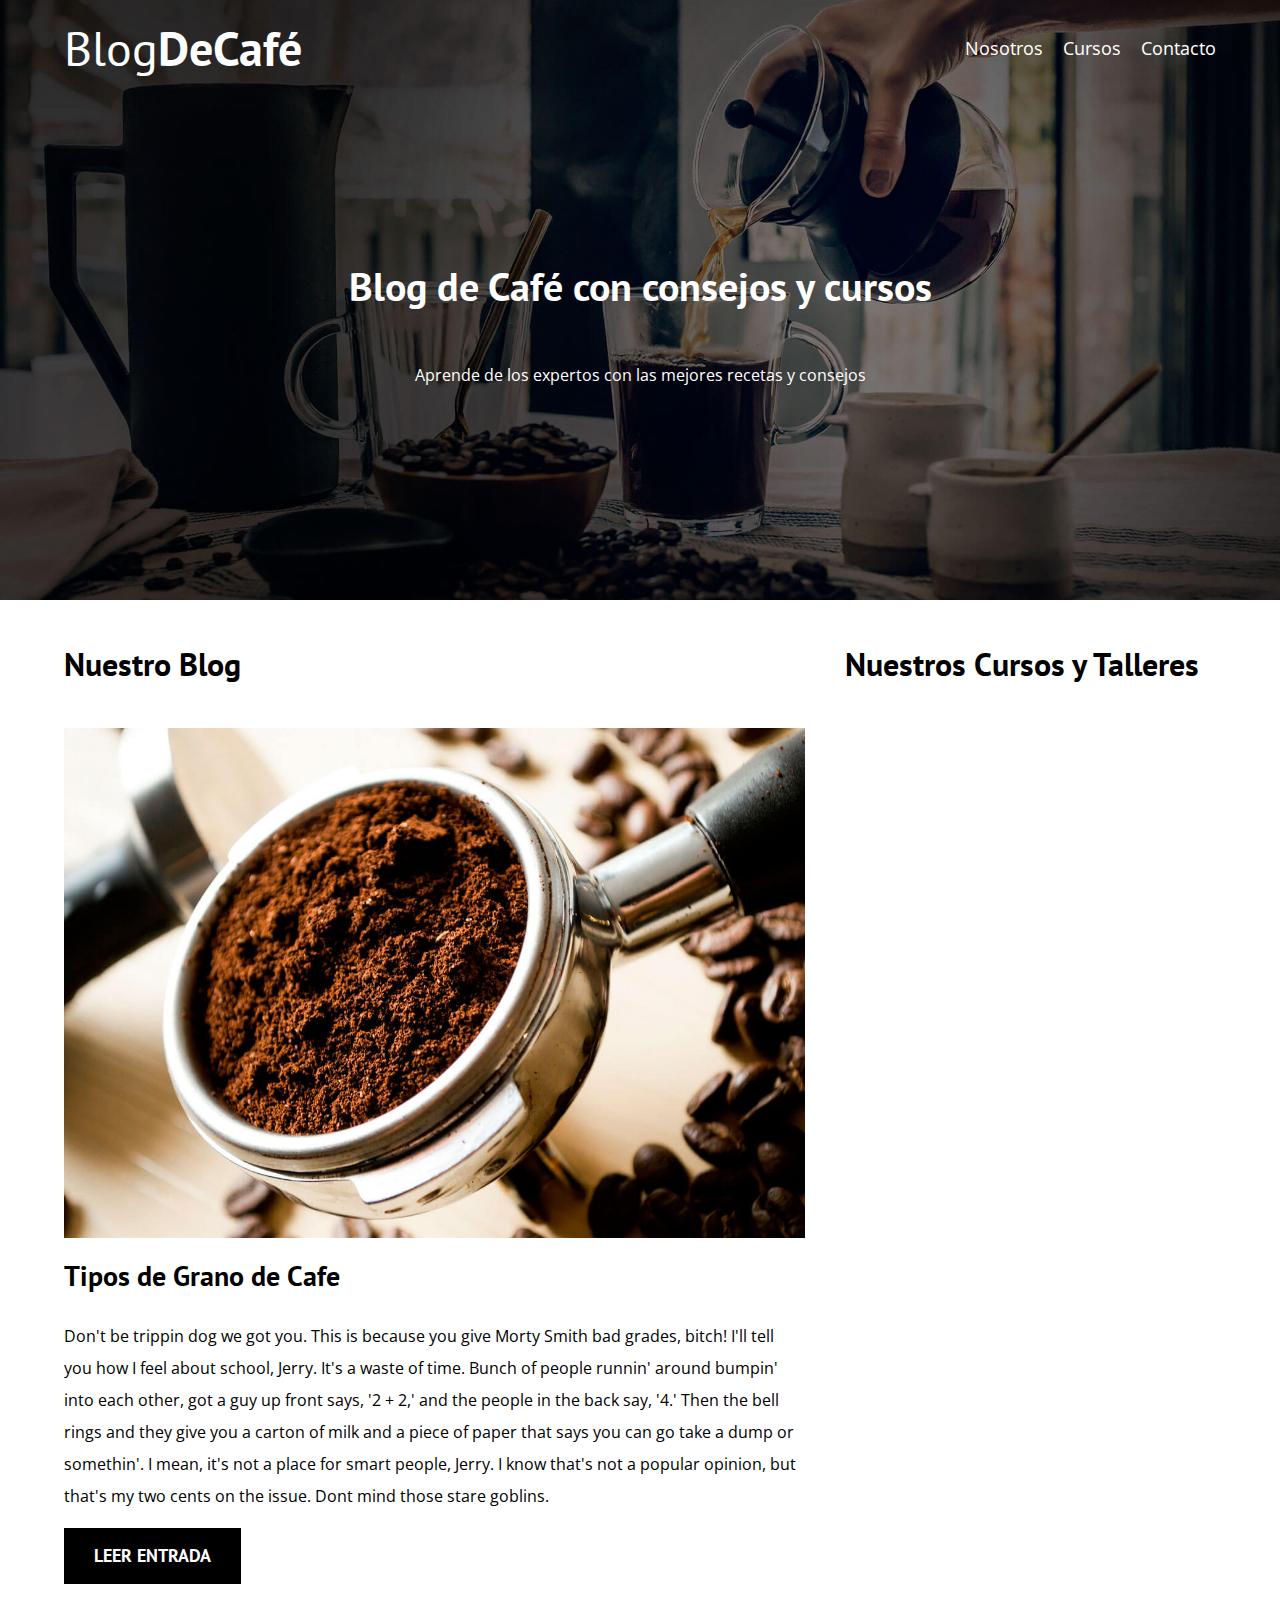
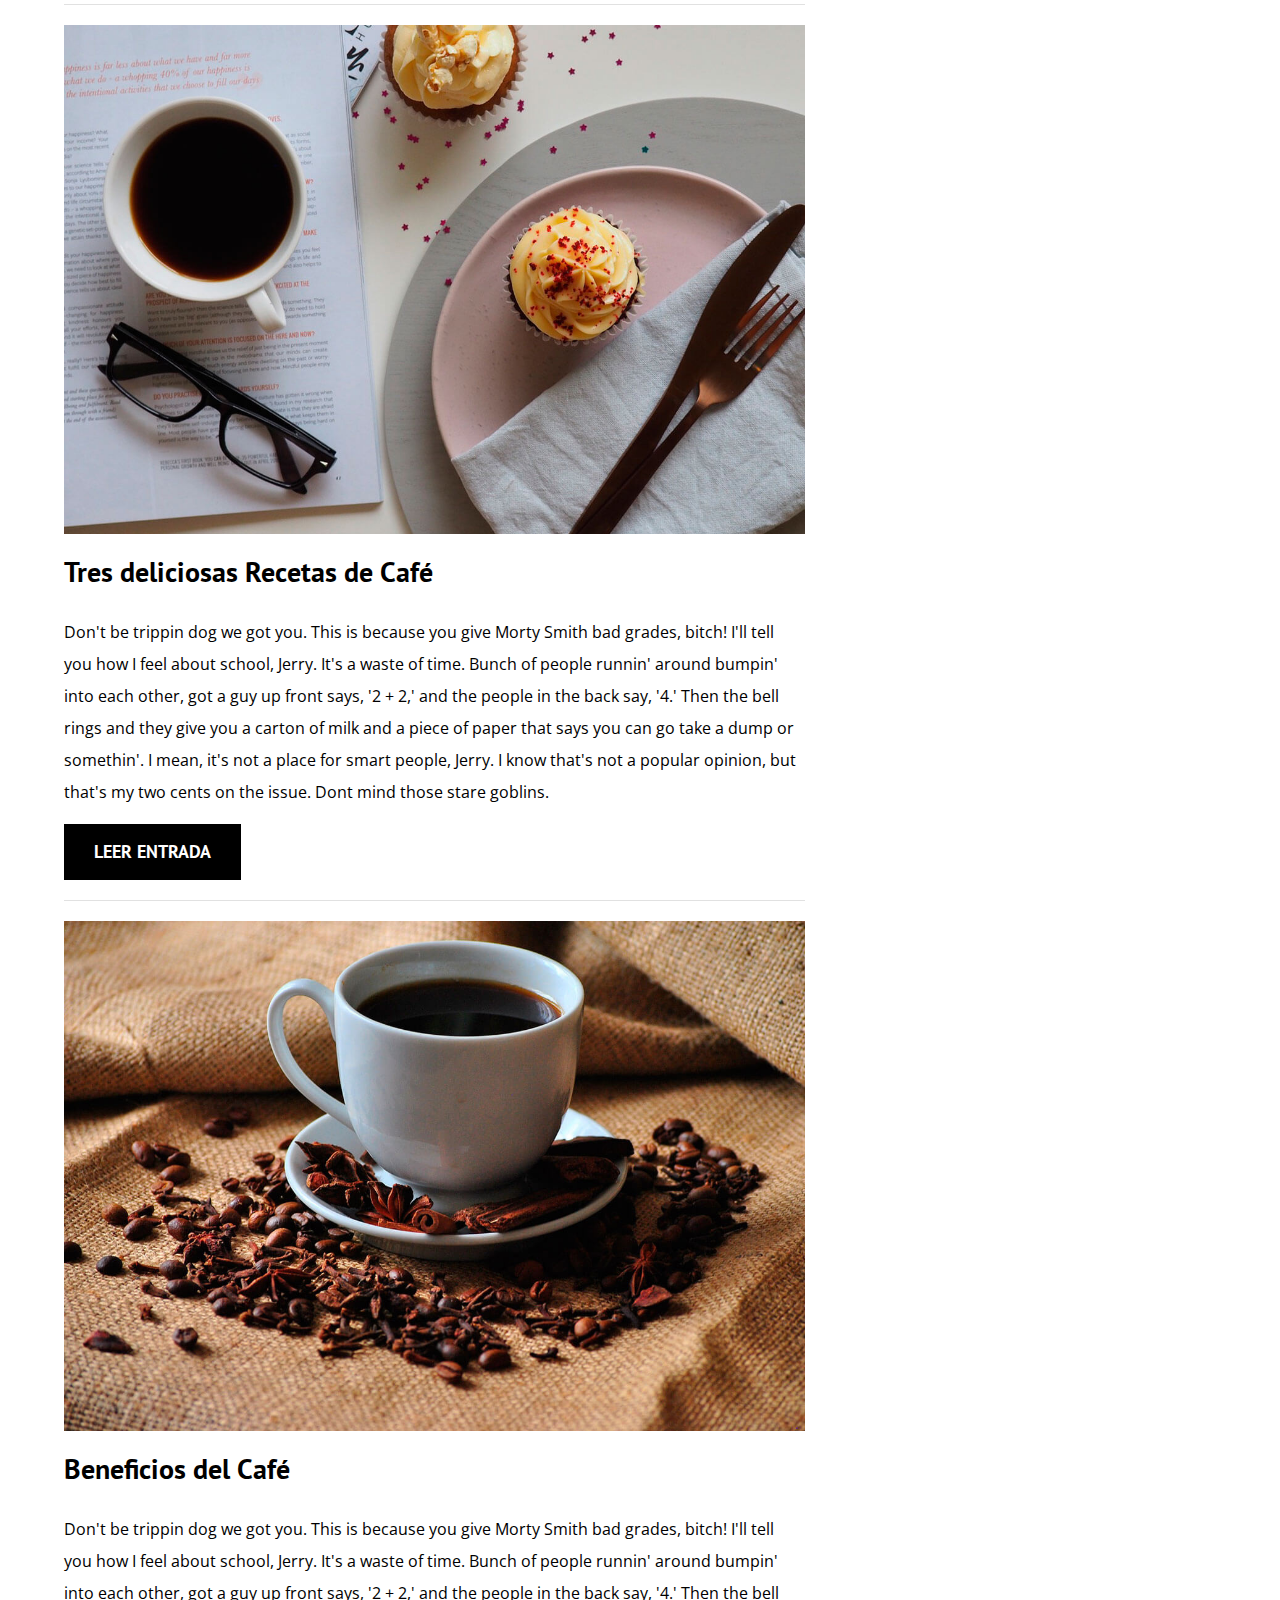
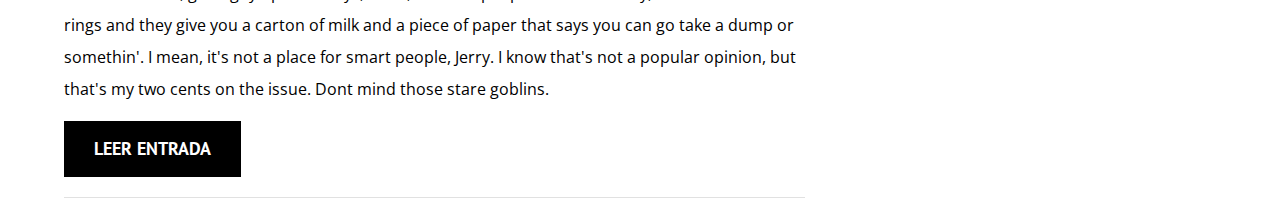
==== index.html @ fcacef81 "initial commit" ====
<!DOCTYPE html>
<html lang="en">
<head>
    <meta charset="UTF-8">
    <meta http-equiv="X-UA-Compatible" content="IE=edge">
    <meta name="viewport" content="width=device-width, initial-scale=1.0">
    <title>Blog de Café</title>
    <link rel="stylesheet" href="assets/css/normalize.css">
    <link rel="preconnect" href="https://fonts.gstatic.com">
    <link href="https://fonts.googleapis.com/css2?family=Open+Sans&family=PT+Sans:wght@400;700&display=swap" rel="stylesheet">
    <link rel="stylesheet" href="assets/css/style.css">
</head>
<body>
    <header class="header">
        <div class="contenedor">
            <div class="navbar">
                <a href="index.html" class="logo">
                    <h1 class="logo__nombre no-margin text-center">Blog<span class="logo__bold">DeCafé</span></h1>
                </a>
                <nav class="navegacion">
                    <a href="nosotros.html" class="navegacion__enlace">Nosotros</a><a href="cursos.html" class="navegacion__enlace">Cursos</a><a href="contacto.html" class="navegacion__enlace">Contacto</a>
                </nav>
            </div>
        </div>
        <div class="header__text text-center">
            <h2 class="nor-margin">
                Blog de Café con consejos y cursos
            </h2>
            <p class="no-margin">Aprende de los expertos con las mejores recetas y consejos</p>
        </div>
    </header>

    <div class="contenedor contenido-principal">
        <main class="blog">
            <h3>Nuestro Blog</h3>
            <article class="entrada">
                <div class="entrada__imagen">
                    <img src="assets/img/blog1.jpg" alt="Imagen Blog">
                </div>
                <div class="entrada__contenido">
                    <h4 class="no-margin">
                        Tipos de Grano de Cafe
                    </h4>
                    <p>Don't be trippin dog we got you. This is because you give Morty Smith bad grades, bitch! I'll tell you how I feel about school, Jerry. It's a waste of time. Bunch of people runnin' around bumpin' into each other, got a guy up front says, '2 + 2,' and the people in the back say, '4.' Then the bell rings and they give you a carton of milk and a piece of paper that says you can go take a dump or somethin'. I mean, it's not a place for smart people, Jerry. I know that's not a popular opinion, but that's my two cents on the issue. Dont mind those stare goblins.</p>
                    <a class="boton boton--primario" href="entrada.html">Leer Entrada</a>
                </div>
            </article> <!--Fin de Article-->
            <article class="entrada">
                <div class="entrada__imagen">
                    <img src="assets/img/blog2.jpg" alt="Imagen Blog">
                </div>
                <div class="entrada__contenido">
                    <h4 class="no-margin">
                        Tres deliciosas Recetas de Café
                    </h4>
                    <p>Don't be trippin dog we got you. This is because you give Morty Smith bad grades, bitch! I'll tell you how I feel about school, Jerry. It's a waste of time. Bunch of people runnin' around bumpin' into each other, got a guy up front says, '2 + 2,' and the people in the back say, '4.' Then the bell rings and they give you a carton of milk and a piece of paper that says you can go take a dump or somethin'. I mean, it's not a place for smart people, Jerry. I know that's not a popular opinion, but that's my two cents on the issue. Dont mind those stare goblins.</p>
                    <a class="boton boton--primario" href="entrada.html">Leer Entrada</a>
                </div>
            </article> <!--Fin de Article-->
            <article class="entrada">
                <div class="entrada__imagen">
                    <img src="assets/img/blog3.jpg" alt="Imagen Blog">
                </div>
                <div class="entrada__contenido">
                    <h4 class="no-margin">
                        Beneficios del Café
                    </h4>
                    <p>Don't be trippin dog we got you. This is because you give Morty Smith bad grades, bitch! I'll tell you how I feel about school, Jerry. It's a waste of time. Bunch of people runnin' around bumpin' into each other, got a guy up front says, '2 + 2,' and the people in the back say, '4.' Then the bell rings and they give you a carton of milk and a piece of paper that says you can go take a dump or somethin'. I mean, it's not a place for smart people, Jerry. I know that's not a popular opinion, but that's my two cents on the issue. Dont mind those stare goblins.</p>
                    <a class="boton boton--primario" href="entrada.html">Leer Entrada</a>
                </div>
            </article> <!--Fin de Article-->
        </main>
        <aside class="sidebar">
            <h3>Nuestros Cursos y Talleres</h3>
        </aside>
    </div>
</body>
</html>
---- assets/css/style.css ----
:root {
    --fuenteHeading:'PT Sans', sans-serif;
    --fuenteParrafos: 'Open Sans', sans-serif;

    --primario: #784d3c;
    --blanco: #fff;
    --negro: #000;
    --claro: #e1e1e1;
}

html {
    box-sizing: border-box;
    font-size: 62.5%;
}

*,
*:before,
*:after {
    box-sizing: inherit;
}

body {
    font-family: var(--fuenteParrafos);
    font-size: 1.6rem;
    line-height: 2;
}

/* Globales */

.contenedor {
    max-width: 120rem;
    width: 90%;
    margin: 0 auto;
}

a {
    text-decoration: none;
}

h1, h2, h3, h4 {
    font-family: var(--fuenteHeading);
}

h1 {
    font-size: 4.8rem;
}

h2 {
    font-size: 4rem;   
}

h3 {
    font-size: 3.2rem;
}

h4 {
    font-size: 2.8rem;
}

img {
    max-width: 100%;
}

/* Utilidades */

.no-margin {
    margin: 0;
}

.no-padding {
    padding: 0;
}

.text-center{
    text-align: center;
}

/* BEM */
/* header */
.header {
    background-image: url(../img/banner.jpg);
    height: 60rem;
    background-size: cover;
    background-repeat: no-repeat;
    background-position: center center;
}

.header__text {
    color: var(--blanco);
    margin-top: 5rem;
}

@media (min-width: 76rem) {
    .header__text {
        margin-top: 15rem;
    }
}

@media (min-width: 76rem) {
    .navbar {
        display:flex;
        justify-content: space-between;
        align-items: center;
    }
}

.logo {
    color: var(--blanco);

}

.logo__nombre {
    font-weight: normal;
}

.logo__bold {
    font-weight: bold;
}

@media (min-width: 76rem) {
    .navegacion{
        display: flex;
        gap: 2rem;
    }
}

.navegacion__enlace {
    display: block;
    text-align: center;
    font-size: 1.8rem;
    color: var(--blanco);
}

/* Main */

@media (min-width: 76rem) {
    .contenido-principal {
        display:grid;
        grid-template-columns: 2fr 1fr;
        column-gap: 4rem;
    }
}

.entrada {
    border-bottom: 1px solid var(--claro);
    margin-bottom: 2rem;
}

.entrada.last-of-type {
    border: none;
    margin-bottom: 0;
}

.boton {
    display: block;
    font-family: var(--fuenteHeading);
    color: var(--blanco);
    text-align: center;
    padding: 1rem 3rem;
    font-size: 1.8rem;
    text-transform: uppercase;
    font-weight: bold;
    margin-bottom: 2rem;
}

@media (min-width: 76rem) {
    .boton {
        display: inline-block;
    }
}

.boton--primario {
    background-color: var(--negro);
}
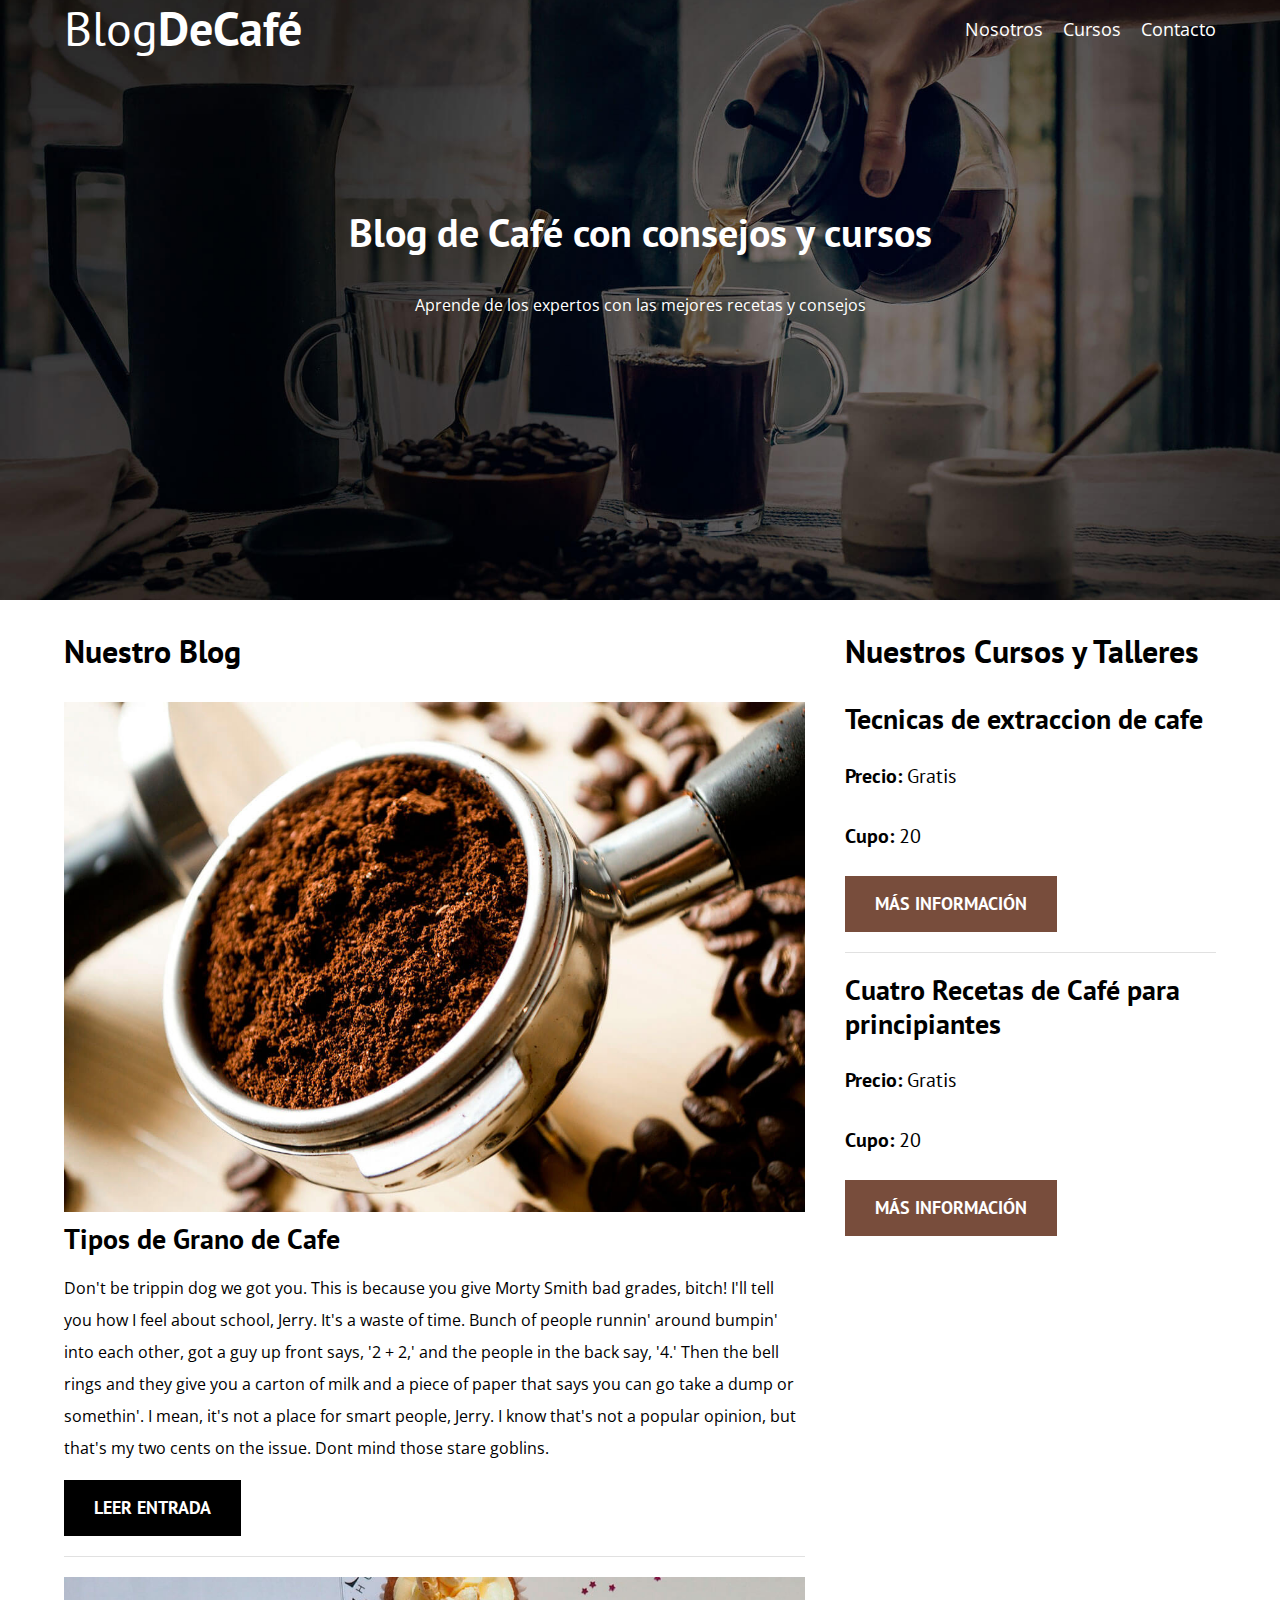
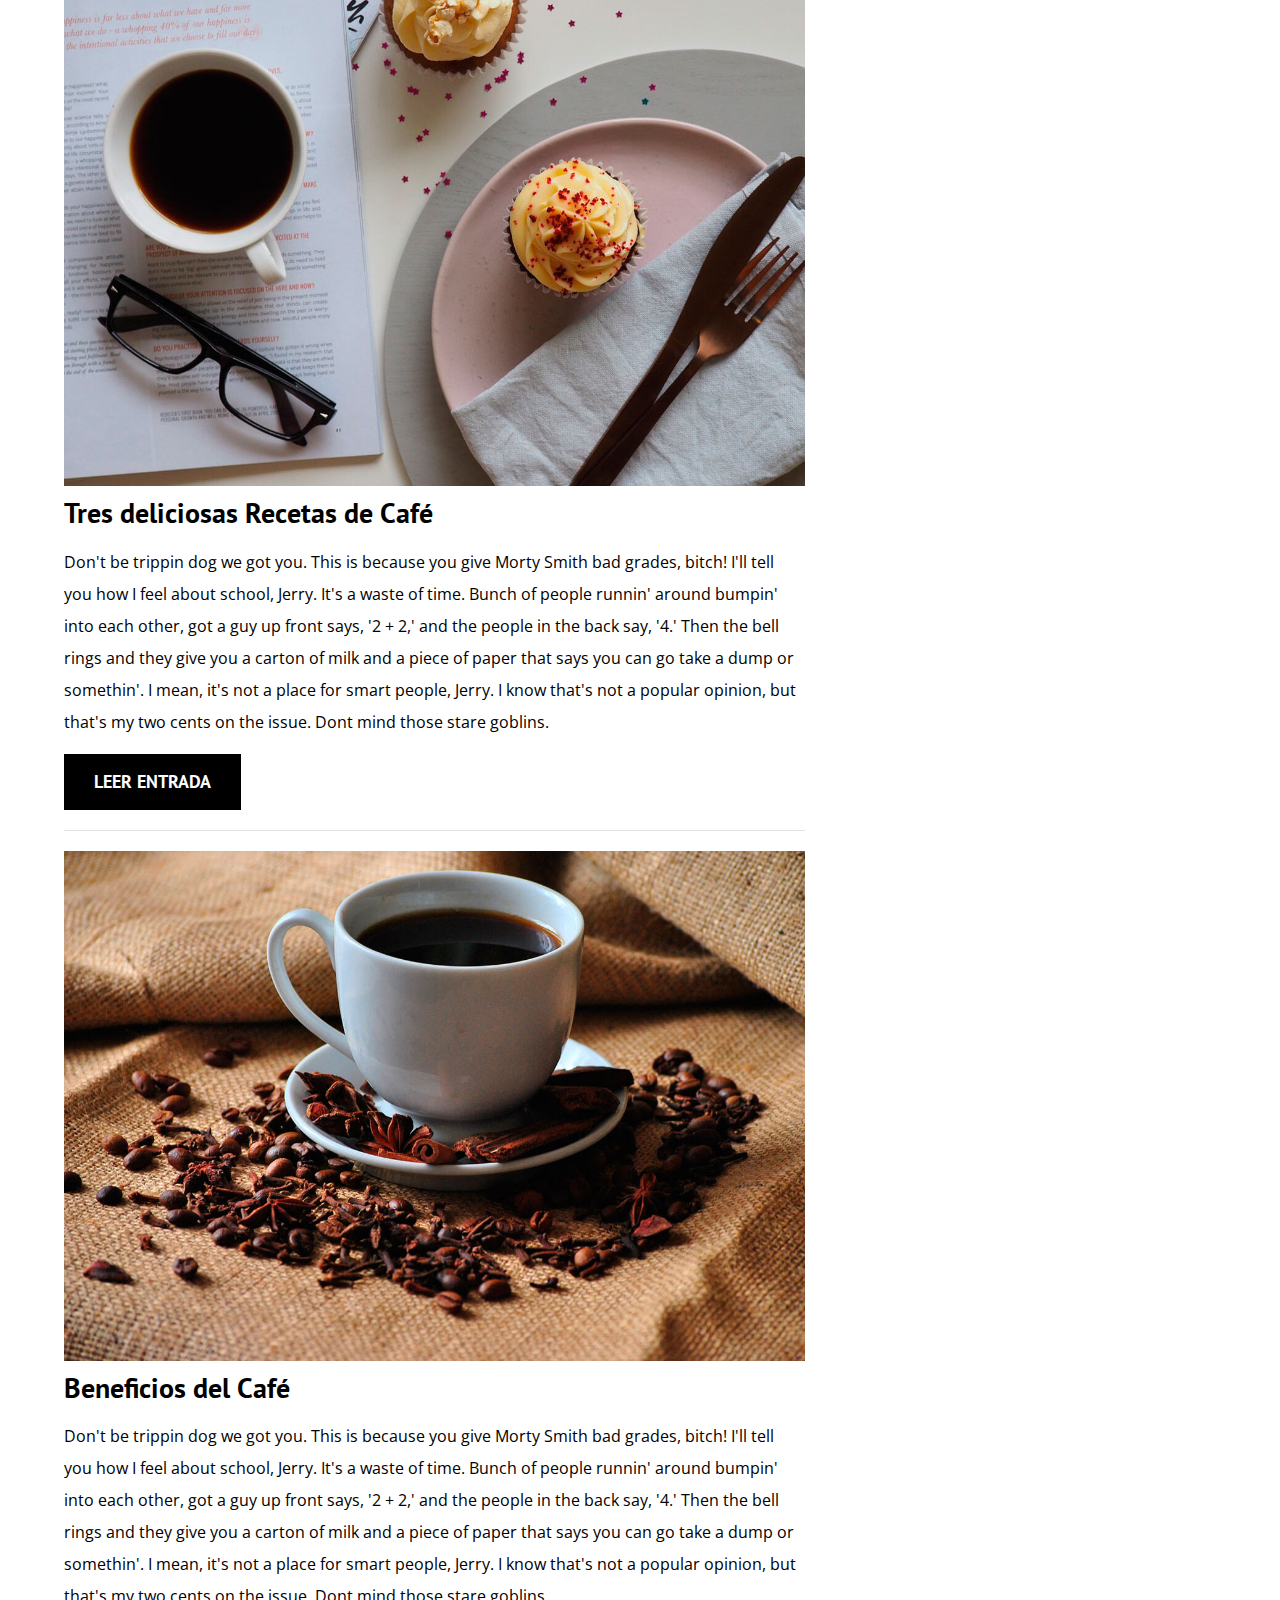
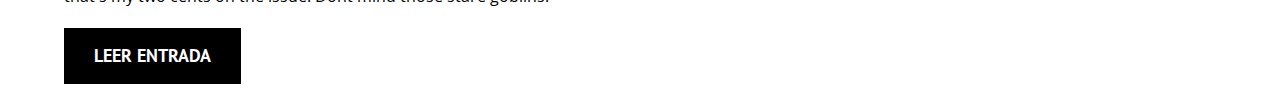
==== commit 60784f92: "Sidebar finished" ====
--- a/index.html
+++ b/index.html
@@ -72,6 +72,20 @@
         </main>
         <aside class="sidebar">
             <h3>Nuestros Cursos y Talleres</h3>
+            <ul class="cursos no-padding">
+                <li class="widget--curso">
+                    <h4 class="no-margin">Tecnicas de extraccion de cafe</h4>
+                    <p class="widget--curso__label">Precio: <span class="widget--curso__info">Gratis</span></p>
+                    <p class="widget--curso__label">Cupo: <span class="widget--curso__info">20</span></p>
+                    <a class="boton boton--secundario" href="entrada.html">Más información</a>
+                </li>
+                <li class="widget--curso">
+                    <h4 class="no-margin">Cuatro Recetas de Café para principiantes</h4>
+                    <p class="widget--curso__label">Precio: <span class="widget--curso__info">Gratis</span></p>
+                    <p class="widget--curso__label">Cupo: <span class="widget--curso__info">20</span></p>
+                    <a class="boton boton--secundario" href="entrada.html">Más información</a>
+                </li>
+            </ul>
         </aside>
     </div>
 </body>
--- a/assets/css/style.css
+++ b/assets/css/style.css
@@ -39,6 +39,7 @@
 
 h1, h2, h3, h4 {
     font-family: var(--fuenteHeading);
+    line-height: 1.2;
 }
 
 h1 {
@@ -131,7 +132,7 @@
     color: var(--blanco);
 }
 
-/* Main */
+/* Article */
 
 @media (min-width: 76rem) {
     .contenido-principal {
@@ -146,7 +147,7 @@
     margin-bottom: 2rem;
 }
 
-.entrada.last-of-type {
+.entrada:last-of-type {
     border: none;
     margin-bottom: 0;
 }
@@ -171,4 +172,38 @@
 
 .boton--primario {
     background-color: var(--negro);
+}
+
+/* Sidebar */
+
+.boton--secundario {
+    background-color: var(--primario);
+}
+
+.cursos {
+    list-style: none;
+}
+
+.widget--curso {
+    border-bottom: 1px solid var(--claro);
+    margin-bottom: 2rem;
+}
+
+.widget--curso:last-of-type {
+    border: none;
+    margin-bottom: 0;
+}
+
+.widget--curso__label {
+    font-family: var(--fuenteHeading);
+    font-weight: bold;
+}
+
+.widget--curso__info  {
+    font-weight: normal;
+}
+
+.widget--curso__label,
+.widget--curso__info {
+    font-size: 2rem;
 }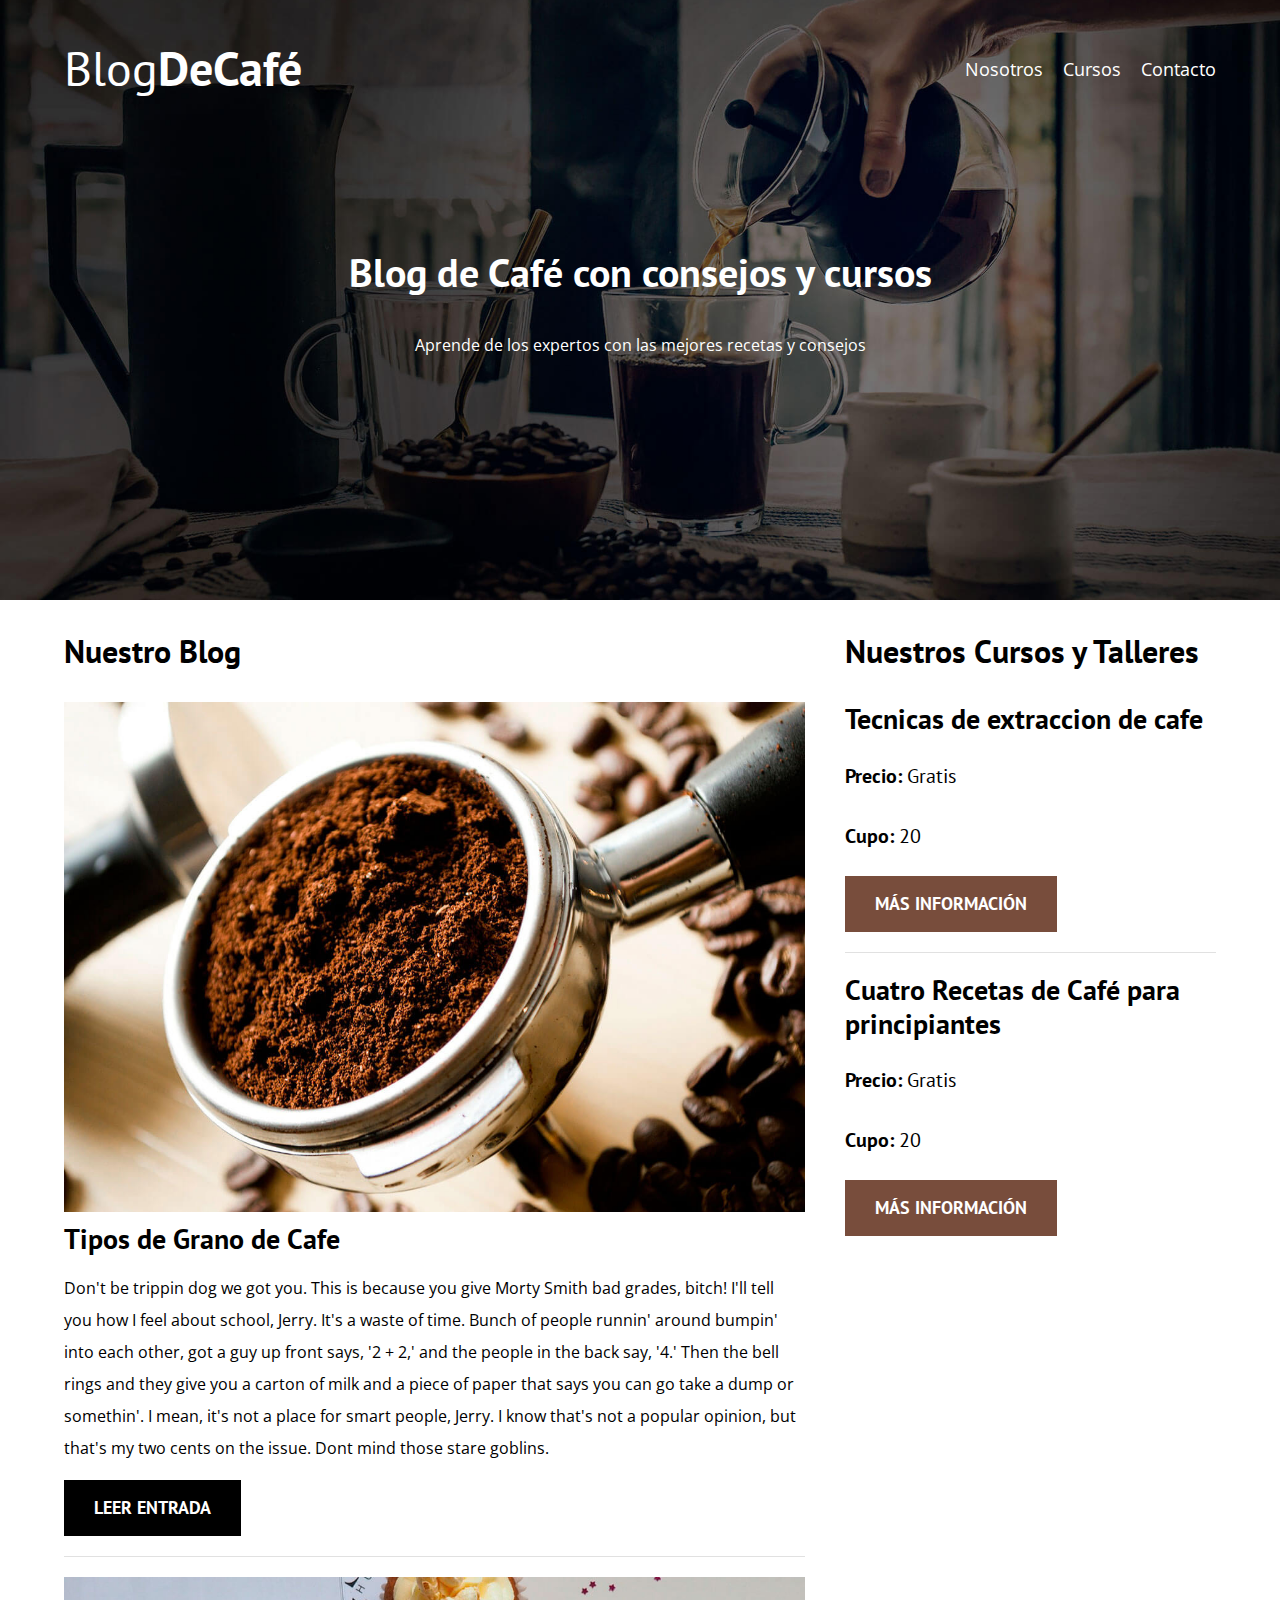
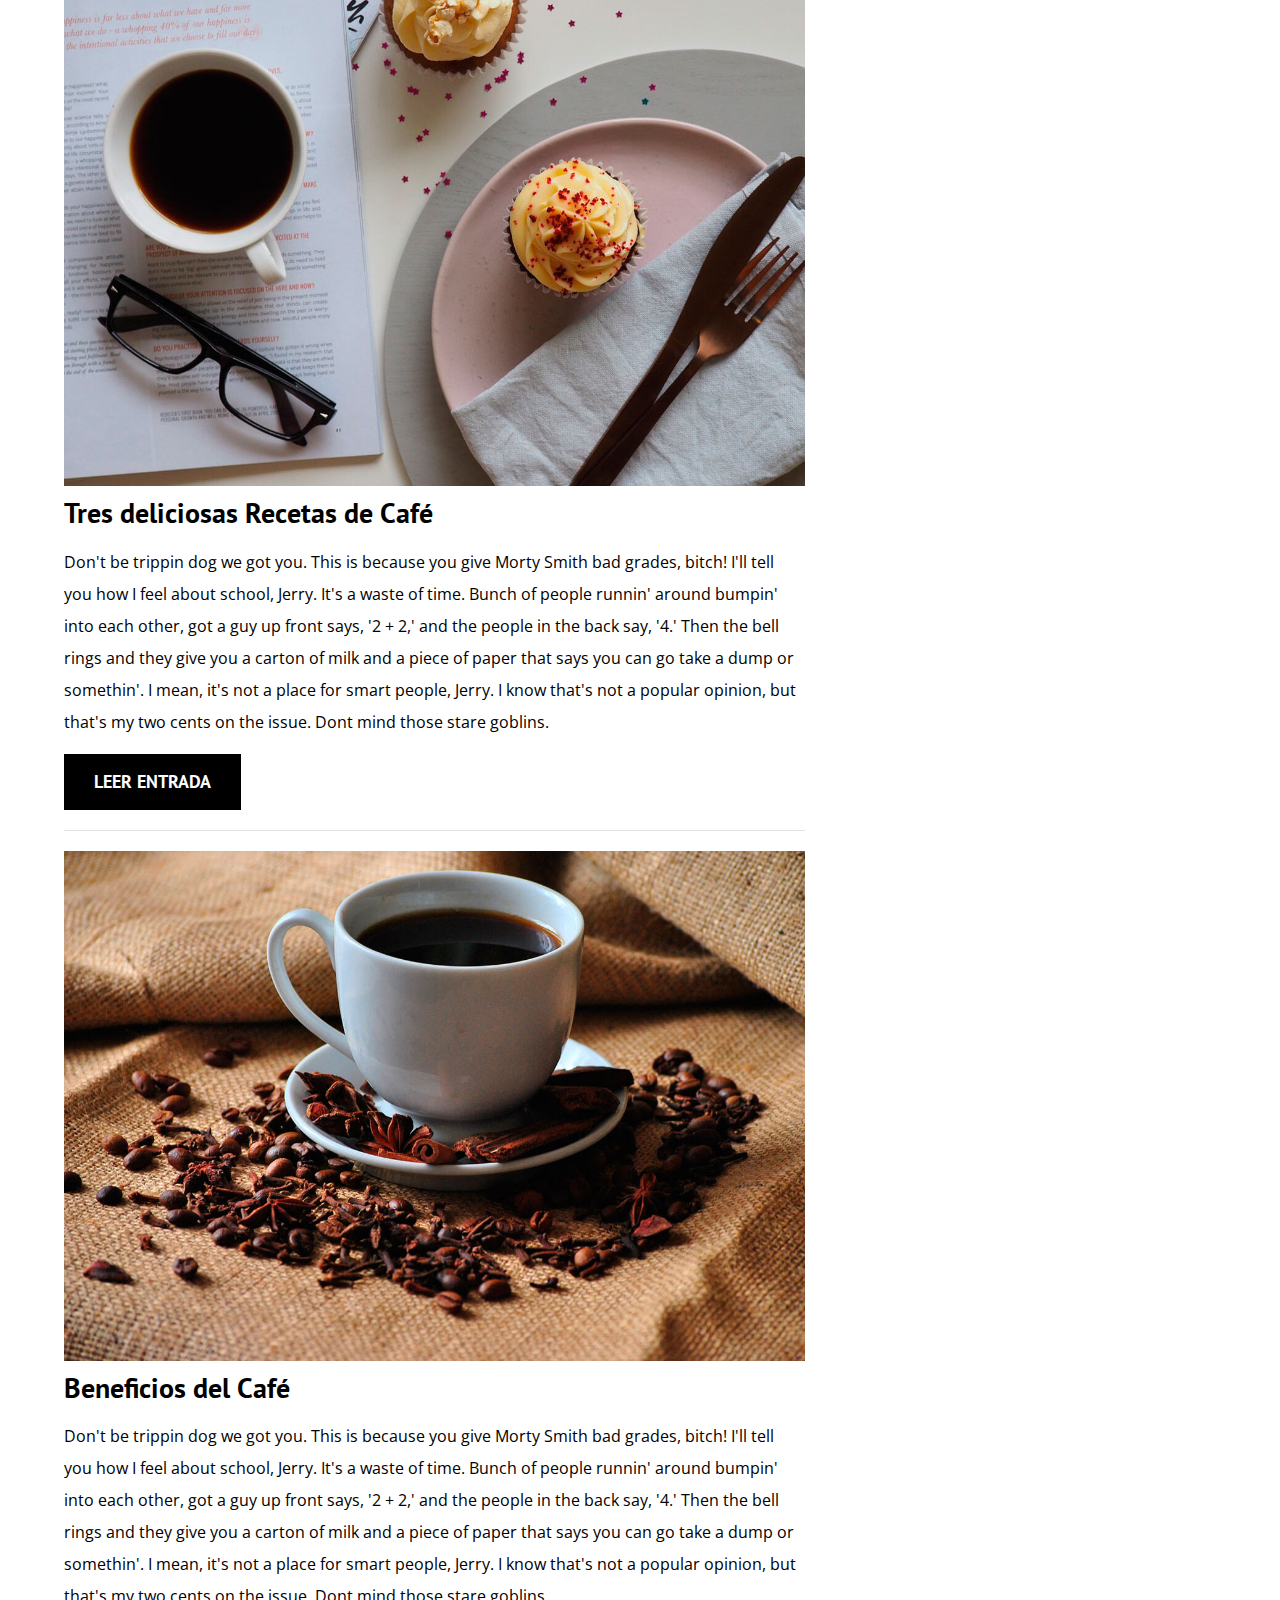
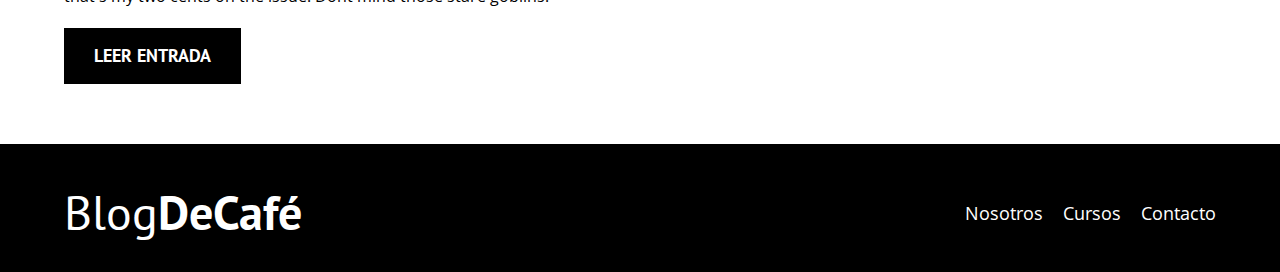
==== commit 867557a8: "finished footer" ====
--- a/index.html
+++ b/index.html
@@ -88,5 +88,17 @@
             </ul>
         </aside>
     </div>
+    <footer class="footer">
+        <div class="contenedor">
+            <div class="navbar">
+                <a href="index.html" class="logo">
+                    <h1 class="logo__nombre no-margin text-center">Blog<span class="logo__bold">DeCafé</span></h1>
+                </a>
+                <nav class="navegacion">
+                    <a href="nosotros.html" class="navegacion__enlace">Nosotros</a><a href="cursos.html" class="navegacion__enlace">Cursos</a><a href="contacto.html" class="navegacion__enlace">Contacto</a>
+                </nav>
+            </div>
+        </div>
+    </footer>
 </body>
 </html>--- a/assets/css/style.css
+++ b/assets/css/style.css
@@ -28,8 +28,9 @@
 /* Globales */
 
 .contenedor {
-    max-width: 120rem;
-    width: 90%;
+    /* max-width: 120rem;
+    width: 90%; */
+    width: min(90%, 120rem);
     margin: 0 auto;
 }
 
@@ -105,6 +106,10 @@
     }
 }
 
+.navbar {
+    padding: 4rem 0 0 0;
+}
+
 .logo {
     color: var(--blanco);
 
@@ -206,4 +211,12 @@
 .widget--curso__label,
 .widget--curso__info {
     font-size: 2rem;
+}
+
+/* Footer */
+
+.footer {
+    background-color: var(--negro);
+    padding: 0 0 3rem 0;
+    margin-top: 4rem;
 }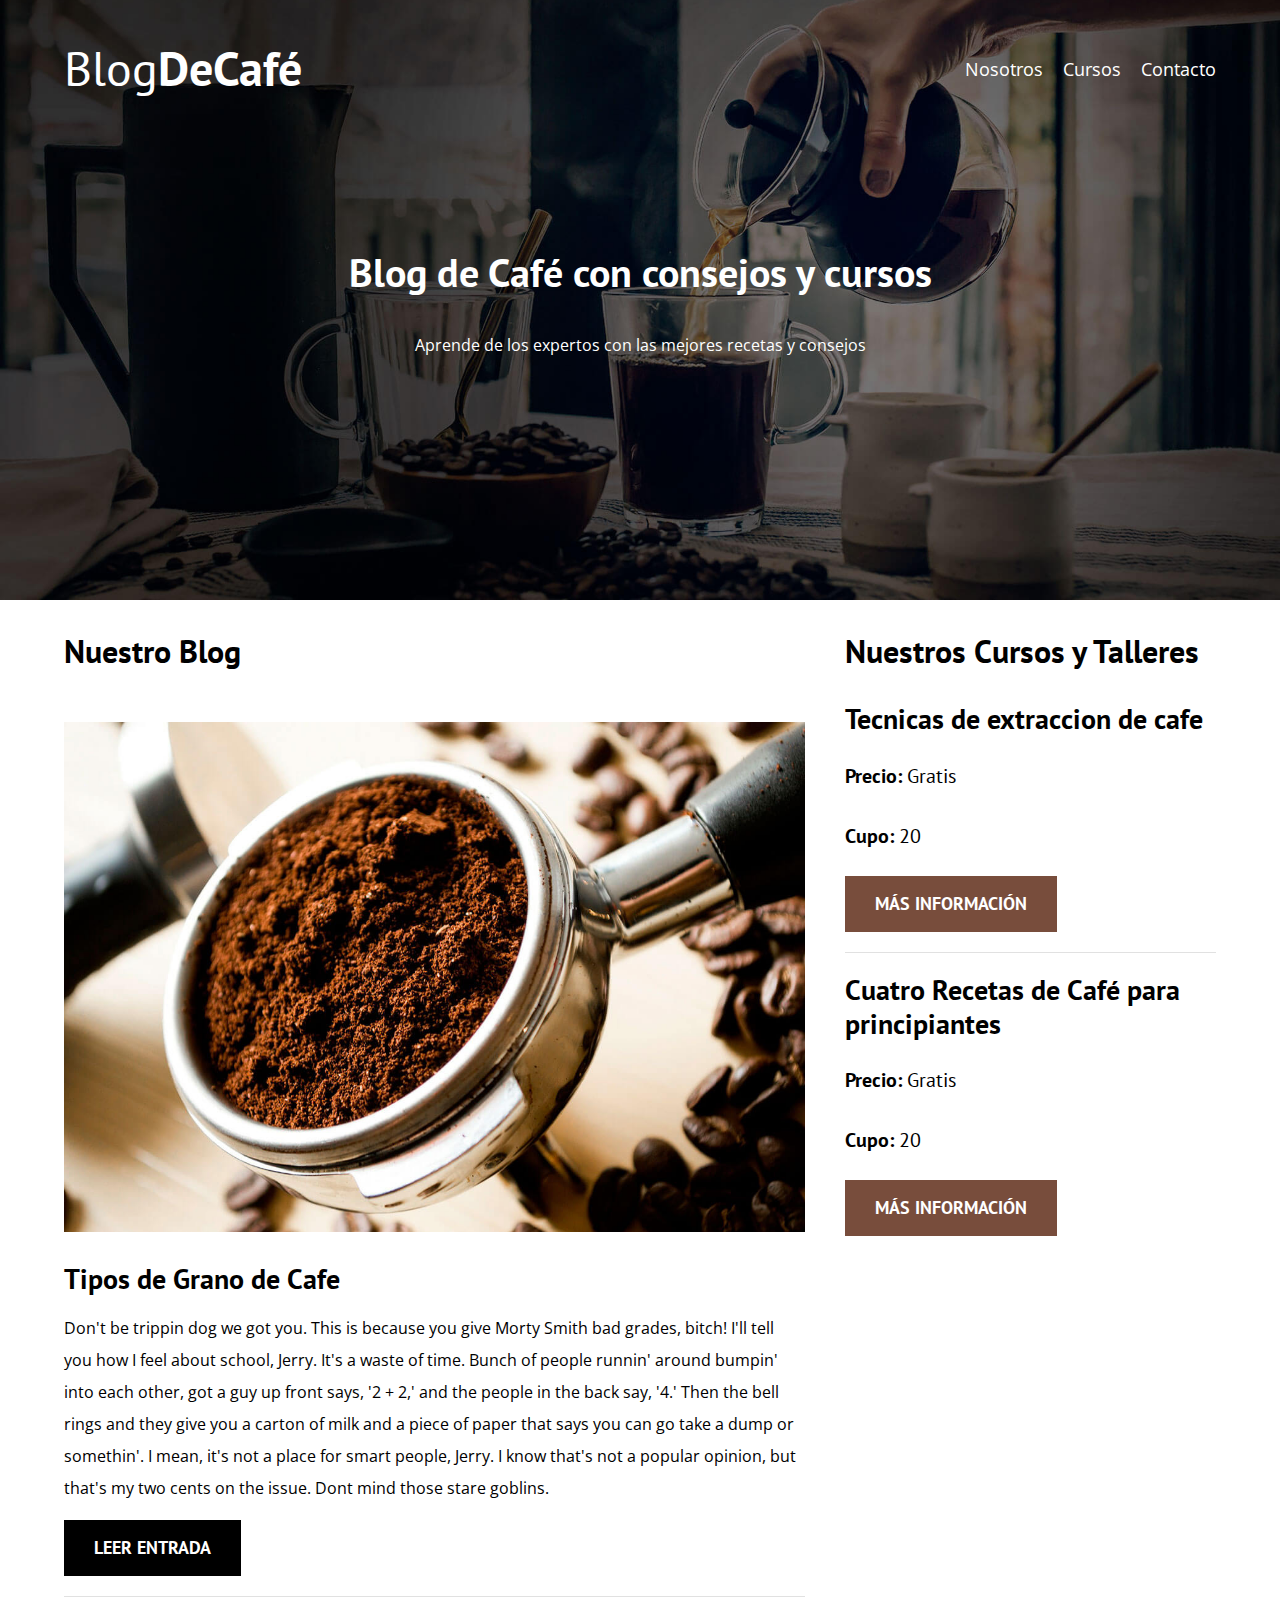
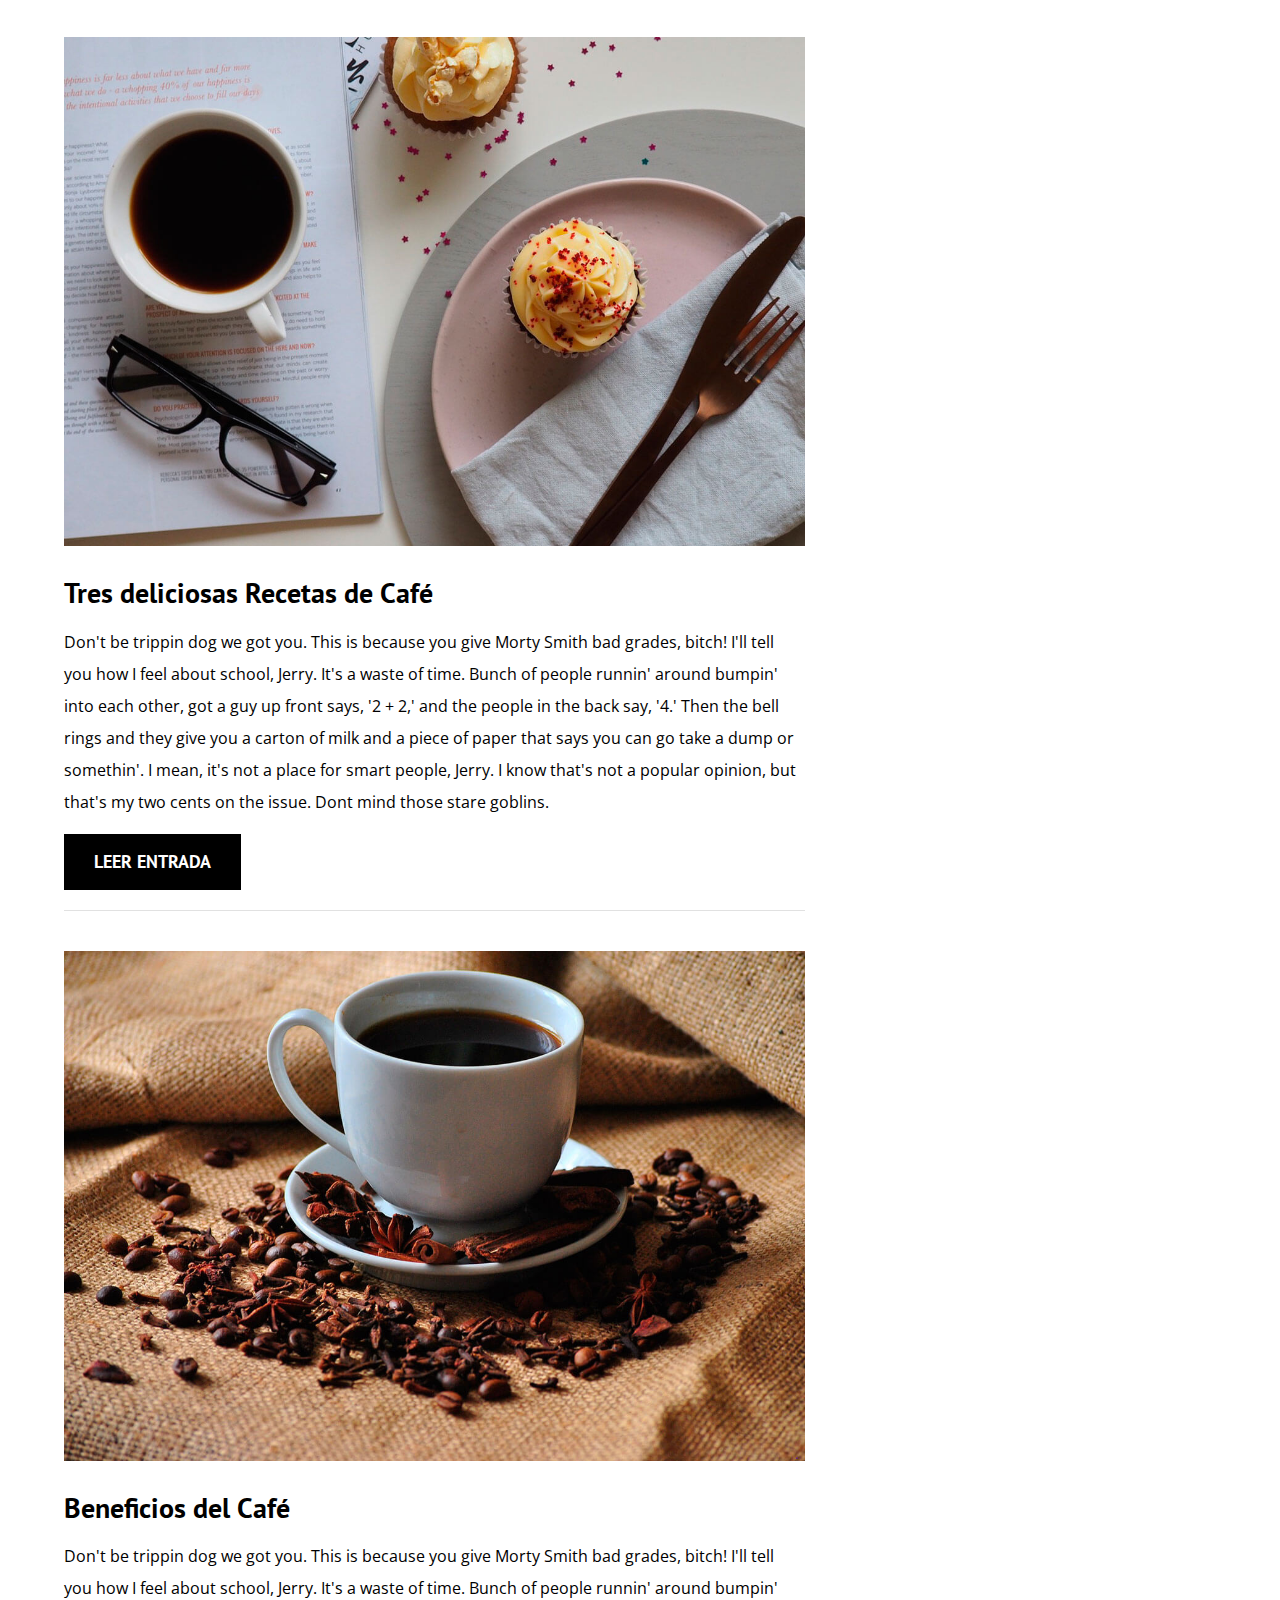
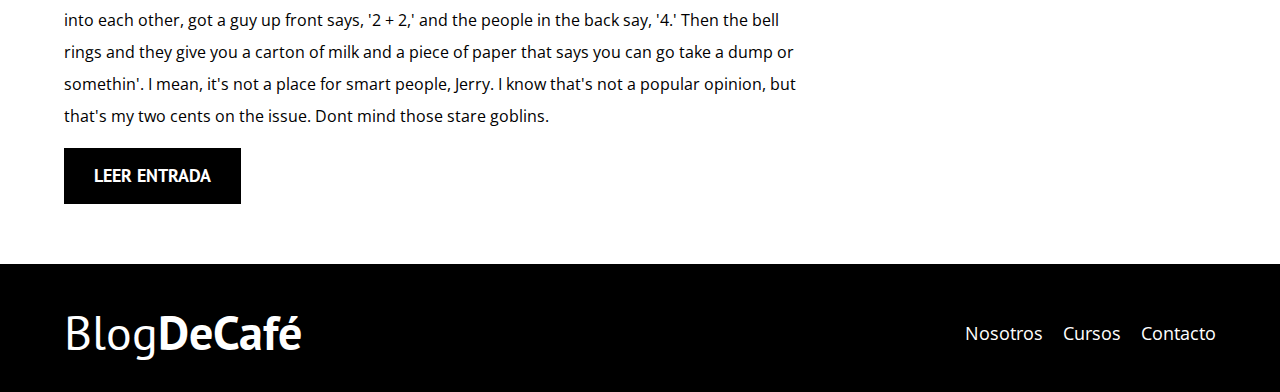
==== commit 255fcd2a: "Add: Lazy Loading for imgs" ====
--- a/index.html
+++ b/index.html
@@ -35,7 +35,7 @@
             <h3>Nuestro Blog</h3>
             <article class="entrada">
                 <div class="entrada__imagen">
-                    <img src="assets/img/blog1.jpg" alt="Imagen Blog">
+                    <img loading="lazy"src="assets/img/blog1.jpg" alt="Imagen Blog">
                 </div>
                 <div class="entrada__contenido">
                     <h4 class="no-margin">
@@ -47,7 +47,7 @@
             </article> <!--Fin de Article-->
             <article class="entrada">
                 <div class="entrada__imagen">
-                    <img src="assets/img/blog2.jpg" alt="Imagen Blog">
+                    <img loading="lazy"src="assets/img/blog2.jpg" alt="Imagen Blog">
                 </div>
                 <div class="entrada__contenido">
                     <h4 class="no-margin">
@@ -59,7 +59,7 @@
             </article> <!--Fin de Article-->
             <article class="entrada">
                 <div class="entrada__imagen">
-                    <img src="assets/img/blog3.jpg" alt="Imagen Blog">
+                    <img loading="lazy"src="assets/img/blog3.jpg" alt="Imagen Blog">
                 </div>
                 <div class="entrada__contenido">
                     <h4 class="no-margin">
@@ -77,13 +77,13 @@
                     <h4 class="no-margin">Tecnicas de extraccion de cafe</h4>
                     <p class="widget--curso__label">Precio: <span class="widget--curso__info">Gratis</span></p>
                     <p class="widget--curso__label">Cupo: <span class="widget--curso__info">20</span></p>
-                    <a class="boton boton--secundario" href="entrada.html">Más información</a>
+                    <a class="boton boton--secundario" href="cursos.html">Más información</a>
                 </li>
                 <li class="widget--curso">
                     <h4 class="no-margin">Cuatro Recetas de Café para principiantes</h4>
                     <p class="widget--curso__label">Precio: <span class="widget--curso__info">Gratis</span></p>
                     <p class="widget--curso__label">Cupo: <span class="widget--curso__info">20</span></p>
-                    <a class="boton boton--secundario" href="entrada.html">Más información</a>
+                    <a class="boton boton--secundario" href="cursos.html">Más información</a>
                 </li>
             </ul>
         </aside>
--- a/assets/css/style.css
+++ b/assets/css/style.css
@@ -167,12 +167,17 @@
     text-transform: uppercase;
     font-weight: bold;
     margin-bottom: 2rem;
+    border: none;
 }
 
 @media (min-width: 76rem) {
     .boton {
         display: inline-block;
     }
+}
+
+.boton:hover {
+    cursor: pointer;
 }
 
 .boton--primario {
@@ -219,4 +224,115 @@
     background-color: var(--negro);
     padding: 0 0 3rem 0;
     margin-top: 4rem;
+}
+
+/* Nosotros */
+
+@media (min-width: 76rem) {
+    /* .sobre-nosotros{
+        display: flex;
+        gap: 2rem;
+        justify-content: space-between;
+
+    }
+    .sobre-nosotros__texto,
+    .sobre-nosotros__imagen {
+        flex-basis: calc(50% - 1rem);
+    } */
+
+    /* .sobre-nosotros__texto{
+        flex: 2;
+        flex: 0 0 calc(50% - 1rem)
+    } */
+
+    /* .sobre-nosotros__imagen{
+        flex:1;
+    } */
+
+    .sobre-nosotros {
+        display:grid;
+        grid-template-columns: repeat(2, 1fr);
+        column-gap: 2rem;
+    }
+}
+
+/* Cursos */
+
+.curso {
+    padding: 3rem 0;
+    border-bottom: 1px solid var(--gris);
+}
+
+@media (min-width: 76rem) {
+    .curso {
+        display: grid;
+        grid-template-columns: 1fr 2fr;
+        column-gap: 2rem;
+    }
+}
+
+.curso:last-of-type{
+    border: none;
+}
+
+/* Perdon dios de diseño Web es para que los cursos queden juntos*/
+
+.curso__label {
+    font-family: var(--fuenteHeading);
+    font-weight: bold;
+}
+
+.curso__info  {
+    font-weight: normal;
+}
+
+.curso__label,
+.curso__info {
+    font-size: 2rem;
+}
+
+/* Entrada */
+
+.entrada__imagen{
+    padding: 2rem 0;
+}
+
+.entrada__contenido{
+    paddding: 0 0 0 3rem;
+}
+
+/* Contacto */
+
+.contacto-background {
+    background-image: url(../img/contacto.jpg);
+    height: 40rem;
+    background-size: cover;
+    background-repeat: no-repeat;
+}
+
+.formulario {
+    background-color: var(--blanco);
+    margin: -5rem auto 0 auto;
+    width: 90%;
+    padding: 5rem;
+}
+
+.campo {
+    display: flex;
+    margin-bottom: 2rem;
+    gap: 2rem;
+}
+
+.campo__label {
+    flex: 0 0 9rem;
+    text-align: rigth;
+}
+
+.campo__field {
+    flex: 1;
+    border: 1px solid var(--claro);
+}   
+
+.campo__field--textarea {
+    height: 20rem;
 }